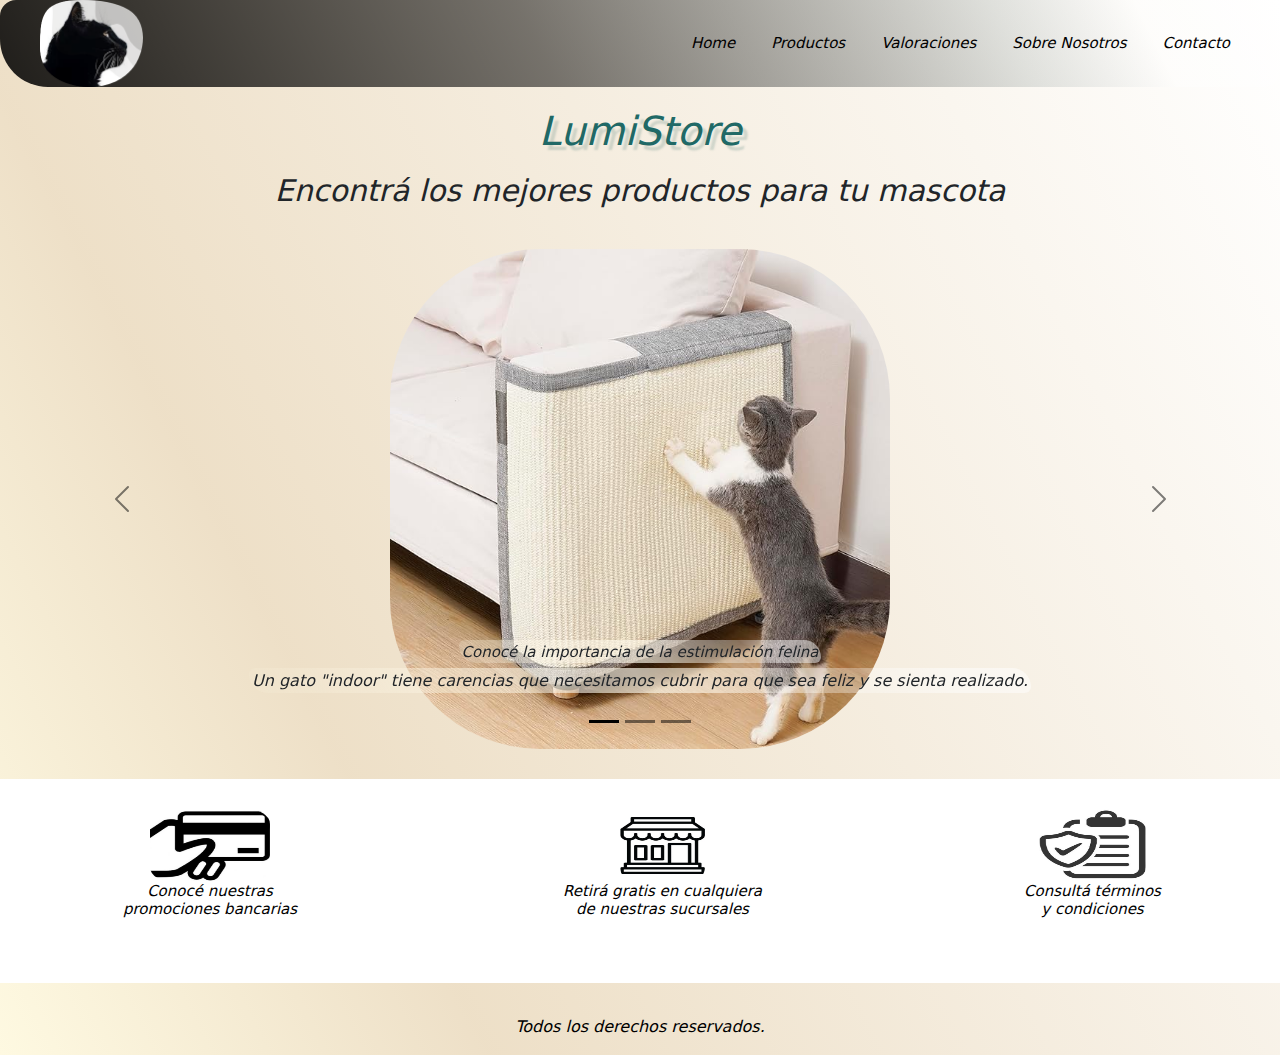
==== index.html @ e0d85ec4 "Corregí tabulación y agregué comentarios" ====
<!DOCTYPE html>
<html lang="en">
<head>
    <meta charset="UTF-8">
    <meta name="viewport" content="width=device-width, initial-scale=1.0">
    <!--link bt-->
    <link href="https://cdn.jsdelivr.net/npm/bootstrap@5.3.3/dist/css/bootstrap.min.css" rel="stylesheet" integrity="sha384-QWTKZyjpPEjISv5WaRU9OFeRpok6YctnYmDr5pNlyT2bRjXh0JMhjY6hW+ALEwIH" crossorigin="anonymous">
    <!-- link de mi css-->
    <link rel="stylesheet" href="./css/main.css">
    <!-- link de animate.style-->
    <link rel="stylesheet" href="https://cdnjs.cloudflare.com/ajax/libs/animate.css/4.1.1/animate.min.css"/>
    <title>LumiStore</title>
</head>
<body>
    <!-- etiqueta para el banner principal -->
    <header>
        <!-- etiqueta para las img -->
        <img class="logo" src="./img/image.png" alt="logo imagen gato de perfil negro">
        <!-- etiqueta para el menú de navegación -->
        <nav class="navbar navbar-expand-lg rgba">
            <div class="container-fluid">
                <button class="navbar-toggler" type="button" data-bs-toggle="collapse" data-bs-target="#navbarSupportedContent" aria-controls="navbarSupportedContent" aria-expanded="false" aria-label="Toggle navigation">
                |<span class="navbar-toggler-icon"></span>
                </button>
                <div class="collapse navbar-collapse" id="navbarSupportedContent">
                <ul class="navbar-nav me-auto mb-2 mb-lg-0">
                    <li class="nav-item animate__animated animate__backInLeft">
                        <a class="nav-link active" aria-current="page" href="./index.html"><em>Home</em></a>
                    </li>
                    <li class="nav-item animate__animated animate__backInLeft">
                        <a class="nav-link" href="./pages/productos.html"><em>Productos</em></a>
                    </li>
                    <li class="nav-item animate__animated animate__backInLeft">
                        <a class="nav-link active" href="./pages/valoraciones.html"><em>Valoraciones</em></a>
                    </li>
                    <li class="nav-item animate__animated animate__backInLeft">
                        <a class="nav-link active" href="./pages/sobre-nosotros.html"><em>Sobre Nosotros</em></a>
                    </li>
                    <li class="nav-item animate__animated animate__backInLeft">
                        <a class="nav-link active" href="./pages/contacto.html"><em>Contacto</em></a>
                    </li>
                </ul>
            </div>
        </nav>
    </header>
    <!-- etiqueta para el contenido principal -->
    <main>
        <div class="textos">
            <h1>LumiStore</h1>
            <h2>Encontrá los mejores productos para tu mascota</h2>
        </div>
        <!-- etiqueta para la sección del carrusel -->
        <section class="carrusel">
            <div id="carouselExampleDark" class="carousel carousel-dark slide">
                <div class="carousel-indicators">
                    <button type="button" data-bs-target="#carouselExampleDark" data-bs-slide-to="0" class="active" aria-current="true" aria-label="Slide 1"></button>
                    <button type="button" data-bs-target="#carouselExampleDark" data-bs-slide-to="1" aria-label="Slide 2"></button>
                    <button type="button" data-bs-target="#carouselExampleDark" data-bs-slide-to="2" aria-label="Slide 3"></button>
                </div>
            <div class="carousel-inner">
                <div class="carousel-item active" data-bs-interval="10000">
                    <img src="./img/protector.jpg" class="d-block w-100" alt="Gato arañando sofá">
                    <div class="carousel-caption d-none d-md-block">
                        <h5><mark>Conocé la importancia de la estimulación felina</mark></h5>
                        <p><mark>Un gato "indoor" tiene carencias que necesitamos cubrir para que sea feliz y se sienta realizado.</mark></p>
                    </div>
                </div>
            <div class="carousel-item" data-bs-interval="2000">
                <img src="./img/ambiente-cuidado.jpg" class="d-block w-100" alt="Gatos jugando en una habitación dinámica y cuidada">
                <div class="carousel-caption d-none d-md-block">
                  <h5><mark>Nuestros productos crean un ambiente cuidado</mark></h5>
                  <p><mark>Cada gato necesita un tipo diferente de estimulación y juego, no todos son iguales.</mark></p>
                </div>
            </div>
            <div class="carousel-item">
                <img src="./img/carrito-de-compra.jpg" class="d-block w-100" alt="mini carrito de compras sobre pc simulando compra online ">
                <div class="carousel-caption d-none d-md-block">
                  <h5><mark>¿Cómo realizar la compra?</mark></h5>
                  <p><mark>Accedé al apartado de nuestros productos y conocé nuestros medios de pago y envíos.</mark></p>
                </div>
              </div>
            </div>
            <button class="carousel-control-prev" type="button" data-bs-target="#carouselExampleDark" data-bs-slide="prev">
              <span class="carousel-control-prev-icon" aria-hidden="true"></span>
              <span class="visually-hidden">Previous</span>
            </button>
            <button class="carousel-control-next" type="button" data-bs-target="#carouselExampleDark" data-bs-slide="next">
              <span class="carousel-control-next-icon" aria-hidden="true"></span>
              <span class="visually-hidden">Next</span>
            </button>
          </div>
        </section>
        <!-- etiqueta para la sección de información de envíos y formas de pago -->
        <section class="promo-envio">
            <div class="index">
                <img src="./img/tarjeta-bancaria.jpg" alt="imagen animada de tarjeta bancaria">
                <h5><span>Conocé nuestras </span><span>promociones bancarias</span></5>
            </div>
            <div class="index">
                <img src="./img/tienda.png" alt="imagen animada tienda de compras">
                <h5>Retirá gratis en cualquiera <span>de nuestras sucursales</span></h5>
            </div>
            <div class="index">
                <img src="./img/condiciones.jpg" alt="imagen animada documento formato papel">
                <h5>Consultá términos <span>y condiciones</span></h5>
            </div>
        </section>
        <script src="https://cdn.jsdelivr.net/npm/bootstrap@5.3.3/dist/js/bootstrap.bundle.min.js" integrity="sha384-YvpcrYf0tY3lHB60NNkmXc5s9fDVZLESaAA55NDzOxhy9GkcIdslK1eN7N6jIeHz" crossorigin="anonymous"></script>
    </main>   
    <!-- etiqueta para el pie de página -->
    <footer>
        <div class="footer">
            <p>Todos los derechos reservados.</p>   
        </div>
    </footer>
</body>
</html>
---- css/main.css ----
*{
    margin: 0;
    padding: 0;
    box-sizing: border-box;
}

/* estilos generales */
body{
    background: linear-gradient(63deg, rgb(254, 249, 225) 0%, rgba(229, 208, 172, 0.67) 27%, rgb(255, 255, 255) 100%);
    font-style: oblique;
}

/* mq aplicado a todos los html */
/* estilo mobile */
/* estilos header */
header{
    align-items: center;
    background: linear-gradient(63deg, rgba(0,0,0,0.8689600840336135) 0%, rgba(0,0,0,0.5216211484593838) 42%, rgba(159,169,167,0.3087359943977591) 78%, rgba(255,255,255,0.31994047619047616) 89%);
    display: flex;
    justify-content: space-between;
    padding-right: 30px;
    padding-left: 20px;
    border-radius: 1em 3em;
}
header img{
    width: 20%;
}
header nav ul{
    list-style: none;
    display: flex;
    gap: 20px;
    text-decoration: none;
    font-size: 15px;
}
.nav-item{
    text-decoration: none;
    list-style: none;
}
.nav-link{
    color: black;
    justify-content: center;
    text-align: center;
    text-decoration: none;
}
.nav-link :active{
    color: whitesmoke;
}

/* estilos de main */
main{
    height: auto;
    justify-content: center;
    text-align: center;
    align-items: center;
    font-style: oblique;
}
h1{
    color: rgb(32, 105, 102);
    font-size: 25px;
    text-shadow: rgba(104, 143, 134, 0.281) 5px 5px 2px;
    padding-top: 20px;
}
.content{
    display: grid;
    padding: 1rem;
    grid-template-columns: 1fr;
    grid-template-rows: repeat(3, 20%);
    gap: 1rem;
}
.content div img{
    width: 100%;
    height: 100%;
    object-fit: cover;
}
.content .img-uno{
    display: none;
}
h2{
    padding: 15px;
    font-size: 20px;
}
h3{
    color:rgb(48, 45, 44);
    padding: 10px;
    font-size: 15px;
}
h4{
    color: rgb(32, 105, 102);
    font-size: 10px;
}
h5{
    color: black;
    font-size: 10px;
}
.sale{
    background-color: rgb(32, 105, 102);
    color: whitesmoke;
    justify-content: center;
}
.clientes{
    color: rgb(9, 99, 96);
    font-size: 25px;
}

/* estilos de section */
section{
    margin: 20px;
    padding: 10px;
}
section .carousel-item img{
    display: flex;
    width: 80%;
    max-width: 500px;
    height: auto;
    margin: auto;
    border-radius: 30%;
}
mark{
    background: linear-gradient(63deg, rgba(245,236,213,0.25271358543417366) 0%, rgba(255,250,236,0.6784838935574229) 50%, rgba(255,255,255,0.3087359943977591) 78%, rgba(255,255,255,0.4852065826330533) 89%);
    border-radius: 1em 3em;
}
.promo-envio{
    display: flex;
    background-color: white;
    margin: 0%;
    justify-content: space-between;
    text-align: center;
}
.index h5 span{
    display: block;
}
.index img{
    width: 30%;
    height: 40%;
    border-radius: 20%;
    margin-top: 10px;
}
section .productos{
    display: flex;
    justify-content: space-around;
}
section .productos img{
    width: 100%;
    height: 30%;
    object-fit: cover;
}
section div .item{
    text-align: center;
    margin: 10px;
}
section .tres{
    display: none;
}
.ofertas{
    display: flex;
    gap: 1rem;
}
section .valoraciones{
    display: flex;
    align-items: center;
    justify-content: center;
    gap: 40px;
    flex-direction: row;
}
section .valoraciones img{
    width: 50%;
}
.formulario{
    text-align: left;
    margin-left: 2rem;
    margin-right: 2rem;
}
div .btn{
    margin: 0.5rem;
}
div .nosotros{
    border-radius: 15%;
}
section .redes img{
    width: 20%;
    border-radius: 50%;
    margin: 0.5rem;
    margin-bottom: 2rem;
}
section .ubicacion img{
    width: 30%;
    border-radius: 20%;
}

/* estilos de footer */
footer{
   text-align: center;
   color: rgb(0, 0, 0);
   margin-top: 2rem;
}

/* estilos para tablet */
@media screen and (min-width: 600px){
header img{
    width: 15%;
    padding-left: 20px;
}
.index img{
    margin-top: 20px;
}
.content{
    grid-template-columns: repeat(2, 1fr);
    grid-template-rows: repeat(2, 40%);
    column-gap: 1rem;
}
.content div img{
    width: 100%;
    height: 100%;
    object-fit: cover;
}
.content .img-uno{
    display: block;
}
.content .img-cuatro{
    grid-column: span 2;
}
.content .img-tres{
   display: none;
}
section .redes img{
    width: 20%;
    border-radius: 50%;
    margin: 0.5rem;
    margin-bottom: 2rem;
}
section .ubicacion img{
    width: 30%;
    border-radius: 20%;
}
section .tres{
    display: none;
}
h1{
    font-size: 40px;
    padding-top: 20px;
}
h2{
    padding: 10px;
    font-size: 30px;
}
h3{
    padding: 15px;
    font-size: 20px;
}
h4{
    font-size: 15px;
}
h5{
    font-size: 15px;
}
}

/* estilos de desktop */
@media screen and (min-width: 1024px){
header .logo{
    width: 10%;
    padding-left: 20px;
}
.index img{
    margin-top: 20px;
}
.content{
    grid-template-columns: repeat(3, 1fr);
    grid-template-rows: 25% 25% 15% 0%;
    justify-content: center;
}
.content .img-tres{
    display: block;
}
.content .img-uno{
    grid-row: span 3;
}
.content .img-cuatro{
    grid-row: span 2;
}
section .tres{
    display: block;
    width: 100%;
    height: 100%;
    object-fit: cover;
}
section .redes img{
    width: 10%;
    border-radius: 50%;
    margin: 0.5rem;
    margin-bottom: 2rem;
}
section .ubicacion img{
    width: 20%;
    border-radius: 20%;
}
h4{
    font-size: 20px;
}
}
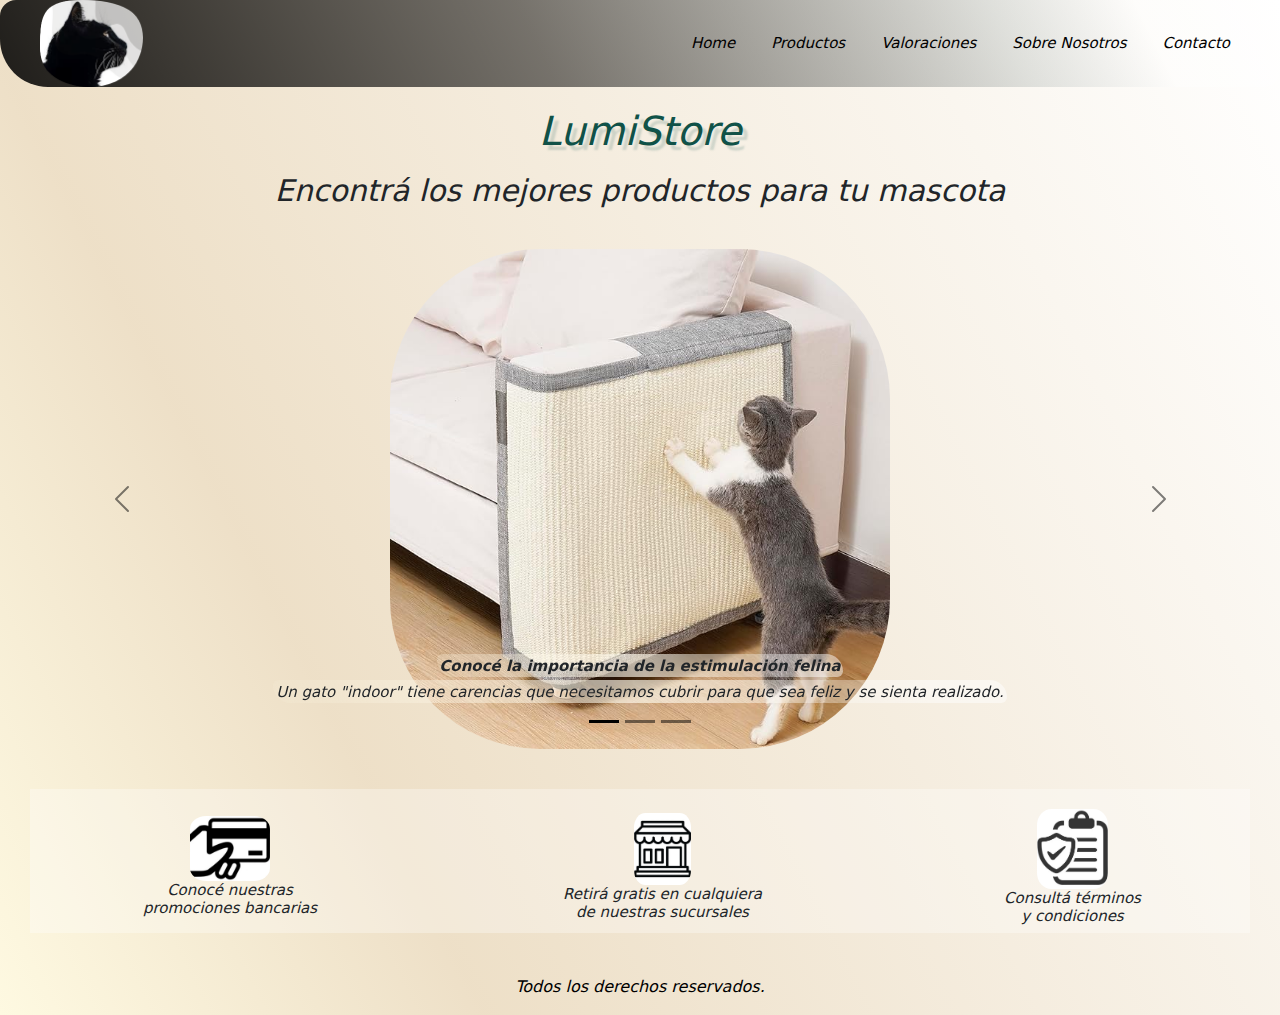
==== commit 1d7787ca: "Migré código Css a Scss" ====
--- a/index.html
+++ b/index.html
@@ -28,7 +28,7 @@
                         <a class="nav-link active" aria-current="page" href="./index.html"><em>Home</em></a>
                     </li>
                     <li class="nav-item animate__animated animate__backInLeft">
-                        <a class="nav-link" href="./pages/productos.html"><em>Productos</em></a>
+                        <a class="nav-link active" href="./pages/productos.html"><em>Productos</em></a>
                     </li>
                     <li class="nav-item animate__animated animate__backInLeft">
                         <a class="nav-link active" href="./pages/valoraciones.html"><em>Valoraciones</em></a>
@@ -45,10 +45,8 @@
     </header>
     <!-- etiqueta para el contenido principal -->
     <main>
-        <div class="textos">
-            <h1>LumiStore</h1>
-            <h2>Encontrá los mejores productos para tu mascota</h2>
-        </div>
+        <h1>LumiStore</h1>
+        <h2>Encontrá los mejores productos para tu mascota</h2>
         <!-- etiqueta para la sección del carrusel -->
         <section class="carrusel">
             <div id="carouselExampleDark" class="carousel carousel-dark slide">
@@ -57,28 +55,27 @@
                     <button type="button" data-bs-target="#carouselExampleDark" data-bs-slide-to="1" aria-label="Slide 2"></button>
                     <button type="button" data-bs-target="#carouselExampleDark" data-bs-slide-to="2" aria-label="Slide 3"></button>
                 </div>
-            <div class="carousel-inner">
-                <div class="carousel-item active" data-bs-interval="10000">
-                    <img src="./img/protector.jpg" class="d-block w-100" alt="Gato arañando sofá">
+                <div class="carousel-inner">
+                    <div class="carousel-item active" data-bs-interval="10000">
+                        <img src="./img/protector.jpg" class="d-block w-100" alt="Gato arañando sofá">
+                        <div class="carousel-caption d-none d-md-block">
+                            <h5><mark><strong>Conocé la importancia de la estimulación felina</strong></mark></h5>
+                            <h5><mark>Un gato "indoor" tiene carencias que necesitamos cubrir para que sea feliz y se sienta realizado.</mark></h5>
+                        </div>
+                    </div>
+                <div class="carousel-item" data-bs-interval="2000">
+                    <img src="./img/ambiente-cuidado.jpg" class="d-block w-100" alt="Gatos jugando en una habitación dinámica y cuidada">
                     <div class="carousel-caption d-none d-md-block">
-                        <h5><mark>Conocé la importancia de la estimulación felina</mark></h5>
-                        <p><mark>Un gato "indoor" tiene carencias que necesitamos cubrir para que sea feliz y se sienta realizado.</mark></p>
+                        <h5><mark><strong>Nuestros productos crean un ambiente cuidado</strong></mark></h5>
+                        <h5><mark>Cada gato necesita un tipo diferente de estimulación y juego, no todos son iguales.</mark></h5>
                     </div>
                 </div>
-            <div class="carousel-item" data-bs-interval="2000">
-                <img src="./img/ambiente-cuidado.jpg" class="d-block w-100" alt="Gatos jugando en una habitación dinámica y cuidada">
-                <div class="carousel-caption d-none d-md-block">
-                  <h5><mark>Nuestros productos crean un ambiente cuidado</mark></h5>
-                  <p><mark>Cada gato necesita un tipo diferente de estimulación y juego, no todos son iguales.</mark></p>
-                </div>
-            </div>
             <div class="carousel-item">
                 <img src="./img/carrito-de-compra.jpg" class="d-block w-100" alt="mini carrito de compras sobre pc simulando compra online ">
                 <div class="carousel-caption d-none d-md-block">
-                  <h5><mark>¿Cómo realizar la compra?</mark></h5>
-                  <p><mark>Accedé al apartado de nuestros productos y conocé nuestros medios de pago y envíos.</mark></p>
+                  <h5><mark><strong>¿Cómo realizar la compra?</strong></mark></h5>
+                  <h5><mark>Accedé al apartado de nuestros productos y conocé nuestros medios de pago y envíos.</mark></h5>
                 </div>
-              </div>
             </div>
             <button class="carousel-control-prev" type="button" data-bs-target="#carouselExampleDark" data-bs-slide="prev">
               <span class="carousel-control-prev-icon" aria-hidden="true"></span>
@@ -92,9 +89,10 @@
         </section>
         <!-- etiqueta para la sección de información de envíos y formas de pago -->
         <section class="promo-envio">
+            <div class="promo-envio">
             <div class="index">
                 <img src="./img/tarjeta-bancaria.jpg" alt="imagen animada de tarjeta bancaria">
-                <h5><span>Conocé nuestras </span><span>promociones bancarias</span></5>
+                <h5><span>Conocé nuestras </span><span>promociones bancarias</span></h5>
             </div>
             <div class="index">
                 <img src="./img/tienda.png" alt="imagen animada tienda de compras">
@@ -103,6 +101,7 @@
             <div class="index">
                 <img src="./img/condiciones.jpg" alt="imagen animada documento formato papel">
                 <h5>Consultá términos <span>y condiciones</span></h5>
+            </div>
             </div>
         </section>
         <script src="https://cdn.jsdelivr.net/npm/bootstrap@5.3.3/dist/js/bootstrap.bundle.min.js" integrity="sha384-YvpcrYf0tY3lHB60NNkmXc5s9fDVZLESaAA55NDzOxhy9GkcIdslK1eN7N6jIeHz" crossorigin="anonymous"></script>
--- a/css/main.css
+++ b/css/main.css
@@ -1,300 +1,316 @@
-*{
-    margin: 0;
-    padding: 0;
-    box-sizing: border-box;
+/* reset */
+* {
+  margin: 0;
+  padding: 0;
+  box-sizing: border-box;
 }
 
 /* estilos generales */
-body{
-    background: linear-gradient(63deg, rgb(254, 249, 225) 0%, rgba(229, 208, 172, 0.67) 27%, rgb(255, 255, 255) 100%);
-    font-style: oblique;
-}
-
-/* mq aplicado a todos los html */
-/* estilo mobile */
-/* estilos header */
-header{
-    align-items: center;
-    background: linear-gradient(63deg, rgba(0,0,0,0.8689600840336135) 0%, rgba(0,0,0,0.5216211484593838) 42%, rgba(159,169,167,0.3087359943977591) 78%, rgba(255,255,255,0.31994047619047616) 89%);
-    display: flex;
-    justify-content: space-between;
-    padding-right: 30px;
+body {
+  background: linear-gradient(63deg, rgb(254, 249, 225) 0%, rgba(229, 208, 172, 0.67) 27%, rgb(255, 255, 255) 100%);
+  font-style: oblique;
+}
+
+/* estilos de header */
+header {
+  display: flex;
+  align-items: center;
+  justify-content: space-between;
+  background: linear-gradient(63deg, rgba(0, 0, 0, 0.868960084) 0%, rgba(0, 0, 0, 0.5216211485) 42%, rgba(159, 169, 167, 0.3087359944) 78%, rgba(255, 255, 255, 0.3199404762) 89%);
+  padding-right: 30px;
+  padding-left: 20px;
+  border-radius: 1em 3em;
+}
+header img {
+  width: 20%;
+}
+header nav ul {
+  list-style: none;
+  display: flex;
+  gap: 20px;
+  text-decoration: none;
+  font-size: 15px;
+}
+header nav ul li {
+  text-decoration: none;
+  list-style: none;
+}
+header nav ul li a {
+  justify-content: center;
+  text-align: center;
+  text-decoration: none;
+}
+header nav ul li a :active {
+  color: whitesmoke;
+}
+
+/*estilos de main */
+main {
+  height: auto;
+  justify-content: center;
+  text-align: center;
+  align-items: center;
+  font-style: oblique;
+}
+main .clientes {
+  color: rgb(9, 99, 96);
+  font-size: 25px;
+}
+main h1 {
+  color: rgb(16, 82, 72);
+  text-shadow: rgba(104, 143, 134, 0.281) 5px 5px 2px;
+  font-size: 25px;
+  padding-top: 20px;
+}
+main h2 {
+  padding: 15px;
+  font-size: 20px;
+}
+main h3 {
+  color: rgb(48, 45, 44);
+  padding: 10px;
+  font-size: 15px;
+}
+main .sale {
+  background-color: rgb(32, 105, 102);
+  color: whitesmoke;
+  justify-content: center;
+  text-align: center;
+  margin-top: 30px;
+}
+main h4 {
+  color: rgb(32, 105, 102);
+  font-size: 10px;
+}
+main h5 {
+  font-size: 10px;
+}
+
+/*estilos section */
+section {
+  margin: 20px;
+  padding: 10px;
+}
+section div div .carousel-item img {
+  display: flex;
+  width: 80%;
+  max-width: 500px;
+  height: auto;
+  margin: auto;
+  border-radius: 30%;
+}
+section div div .carousel-item div h5 mark {
+  background: linear-gradient(63deg, rgba(245, 236, 213, 0.2527135854) 0%, rgba(255, 250, 236, 0.6784838936) 50%, rgba(255, 255, 255, 0.3087359944) 78%, rgba(255, 255, 255, 0.4852065826) 89%);
+  border-radius: 1em 3em;
+}
+section .promo-envio {
+  display: flex;
+  align-items: center;
+  justify-content: space-between;
+  background-color: rgba(255, 255, 255, 0.317);
+  margin: 0%;
+  gap: 20px;
+  align-items: center;
+}
+section .promo-envio img {
+  width: 20%;
+  height: 40%;
+  border-radius: 20%;
+  margin-top: 10px;
+  justify-content: space-between;
+}
+section .promo-envio h5 span {
+  display: block;
+}
+
+section .productos {
+  display: flex;
+  justify-content: space-around;
+}
+section .productos img {
+  width: 100%;
+  height: 30%;
+  object-fit: cover;
+  margin-top: 10px;
+}
+section .productos .item {
+  text-align: center;
+  margin: 10px;
+}
+section .productos .item .tres {
+  display: none;
+}
+
+section .ofertas {
+  display: flex;
+  align-items: center;
+  justify-content: space-between;
+  justify-content: space-between;
+  gap: 1rem;
+  padding: 1rem;
+}
+section .ofertas .ofertas {
+  display: flex;
+  flex-wrap: wrap;
+  justify-content: space-between;
+}
+section .ofertas .card {
+  width: 100%;
+}
+section .ofertas .card-img-top {
+  width: 100%;
+  height: auto;
+}
+section .ofertas .card-body {
+  display: flex;
+  flex-direction: column;
+  align-items: center;
+  padding: 1rem;
+}
+section .ofertas .card-body .card-title {
+  font-size: 15px;
+  margin-bottom: 0.75rem;
+}
+section .ofertas .card-body .card-text {
+  font-size: 15px;
+  margin-bottom: 1rem;
+}
+
+section .valoraciones {
+  display: flex;
+  align-items: center;
+  justify-content: space-between;
+  gap: 10px;
+}
+section .valoraciones img {
+  width: 50%;
+}
+section .valoraciones .tres {
+  display: none;
+}
+section .formulario {
+  text-align: left;
+  margin-left: 2rem;
+  margin-right: 2rem;
+}
+section .formulario div .btn {
+  margin: 0.5rem;
+}
+
+section .content {
+  display: grid;
+  grid-template-columns: 1fr;
+  grid-template-rows: repeat(3, 20%);
+  padding: 1rem;
+  gap: 1rem;
+}
+section div img {
+  height: 100%;
+  object-fit: cover;
+  width: 100%;
+}
+section .img-uno {
+  display: none;
+}
+
+section .redes {
+  justify-content: center;
+  height: auto;
+}
+section .redes img {
+  width: 20%;
+  border-radius: 50%;
+  margin: 0.5rem;
+  margin-bottom: 2rem;
+}
+section .ubicacion img {
+  width: 30%;
+  border-radius: 20%;
+}
+
+/* estilos de footer */
+footer {
+  text-align: center;
+  color: rgb(0, 0, 0);
+  margin-top: 2rem;
+}
+
+/* estilos para tablet */
+@media screen and (min-width: 600px) {
+  /*estilos header */
+  header img {
+    width: 15%;
     padding-left: 20px;
-    border-radius: 1em 3em;
-}
-header img{
-    width: 20%;
-}
-header nav ul{
-    list-style: none;
-    display: flex;
-    gap: 20px;
-    text-decoration: none;
-    font-size: 15px;
-}
-.nav-item{
-    text-decoration: none;
-    list-style: none;
-}
-.nav-link{
-    color: black;
-    justify-content: center;
-    text-align: center;
-    text-decoration: none;
-}
-.nav-link :active{
-    color: whitesmoke;
-}
-
-/* estilos de main */
-main{
-    height: auto;
-    justify-content: center;
-    text-align: center;
-    align-items: center;
-    font-style: oblique;
-}
-h1{
-    color: rgb(32, 105, 102);
-    font-size: 25px;
-    text-shadow: rgba(104, 143, 134, 0.281) 5px 5px 2px;
+  }
+  /*estilos main */
+  main h1 {
+    font-size: 40px;
     padding-top: 20px;
-}
-.content{
-    display: grid;
-    padding: 1rem;
-    grid-template-columns: 1fr;
-    grid-template-rows: repeat(3, 20%);
-    gap: 1rem;
-}
-.content div img{
-    width: 100%;
-    height: 100%;
-    object-fit: cover;
-}
-.content .img-uno{
-    display: none;
-}
-h2{
+  }
+  main h2 {
+    padding: 10px;
+    font-size: 30px;
+  }
+  main h3 {
     padding: 15px;
     font-size: 20px;
-}
-h3{
-    color:rgb(48, 45, 44);
-    padding: 10px;
+  }
+  main h4 {
     font-size: 15px;
-}
-h4{
-    color: rgb(32, 105, 102);
-    font-size: 10px;
-}
-h5{
-    color: black;
-    font-size: 10px;
-}
-.sale{
-    background-color: rgb(32, 105, 102);
-    color: whitesmoke;
-    justify-content: center;
-}
-.clientes{
-    color: rgb(9, 99, 96);
-    font-size: 25px;
-}
-
-/* estilos de section */
-section{
-    margin: 20px;
-    padding: 10px;
-}
-section .carousel-item img{
-    display: flex;
-    width: 80%;
-    max-width: 500px;
-    height: auto;
-    margin: auto;
-    border-radius: 30%;
-}
-mark{
-    background: linear-gradient(63deg, rgba(245,236,213,0.25271358543417366) 0%, rgba(255,250,236,0.6784838935574229) 50%, rgba(255,255,255,0.3087359943977591) 78%, rgba(255,255,255,0.4852065826330533) 89%);
-    border-radius: 1em 3em;
-}
-.promo-envio{
-    display: flex;
-    background-color: white;
-    margin: 0%;
-    justify-content: space-between;
-    text-align: center;
-}
-.index h5 span{
-    display: block;
-}
-.index img{
-    width: 30%;
-    height: 40%;
-    border-radius: 20%;
-    margin-top: 10px;
-}
-section .productos{
-    display: flex;
-    justify-content: space-around;
-}
-section .productos img{
-    width: 100%;
-    height: 30%;
-    object-fit: cover;
-}
-section div .item{
-    text-align: center;
-    margin: 10px;
-}
-section .tres{
-    display: none;
-}
-.ofertas{
-    display: flex;
-    gap: 1rem;
-}
-section .valoraciones{
-    display: flex;
-    align-items: center;
-    justify-content: center;
-    gap: 40px;
-    flex-direction: row;
-}
-section .valoraciones img{
-    width: 50%;
-}
-.formulario{
-    text-align: left;
-    margin-left: 2rem;
-    margin-right: 2rem;
-}
-div .btn{
-    margin: 0.5rem;
-}
-div .nosotros{
-    border-radius: 15%;
-}
-section .redes img{
-    width: 20%;
-    border-radius: 50%;
-    margin: 0.5rem;
-    margin-bottom: 2rem;
-}
-section .ubicacion img{
-    width: 30%;
-    border-radius: 20%;
-}
-
-/* estilos de footer */
-footer{
-   text-align: center;
-   color: rgb(0, 0, 0);
-   margin-top: 2rem;
-}
-
-/* estilos para tablet */
-@media screen and (min-width: 600px){
-header img{
-    width: 15%;
-    padding-left: 20px;
-}
-.index img{
+  }
+  main h5 {
+    font-size: 15px;
+  }
+  /* estilos section */
+  section .index img {
     margin-top: 20px;
-}
-.content{
-    grid-template-columns: repeat(2, 1fr);
-    grid-template-rows: repeat(2, 40%);
-    column-gap: 1rem;
-}
-.content div img{
-    width: 100%;
-    height: 100%;
-    object-fit: cover;
-}
-.content .img-uno{
-    display: block;
-}
-.content .img-cuatro{
-    grid-column: span 2;
-}
-.content .img-tres{
-   display: none;
-}
-section .redes img{
-    width: 20%;
-    border-radius: 50%;
-    margin: 0.5rem;
-    margin-bottom: 2rem;
-}
-section .ubicacion img{
-    width: 30%;
-    border-radius: 20%;
-}
-section .tres{
-    display: none;
-}
-h1{
-    font-size: 40px;
-    padding-top: 20px;
-}
-h2{
-    padding: 10px;
-    font-size: 30px;
-}
-h3{
-    padding: 15px;
-    font-size: 20px;
-}
-h4{
-    font-size: 15px;
-}
-h5{
-    font-size: 15px;
-}
-}
-
-/* estilos de desktop */
-@media screen and (min-width: 1024px){
-header .logo{
-    width: 10%;
-    padding-left: 20px;
-}
-.index img{
-    margin-top: 20px;
-}
-.content{
-    grid-template-columns: repeat(3, 1fr);
-    grid-template-rows: 25% 25% 15% 0%;
-    justify-content: center;
-}
-.content .img-tres{
-    display: block;
-}
-.content .img-uno{
-    grid-row: span 3;
-}
-.content .img-cuatro{
-    grid-row: span 2;
-}
-section .tres{
+  }
+  section .productos .item .tres {
     display: block;
     width: 100%;
     height: 100%;
-    object-fit: cover;
-}
-section .redes img{
+  }
+  section .content {
+    display: grid;
+    grid-template-columns: repeat(3, 1fr);
+    grid-template-rows: repeat(25% 25% 15%);
+  }
+  section .img-uno {
+    display: block;
+    grid-row: span 2;
+  }
+  section .img-tres {
+    display: block;
+  }
+  section .img-cuatro {
+    grid-column: span 2;
+  }
+  section .redes img {
     width: 10%;
-    border-radius: 50%;
-    margin: 0.5rem;
-    margin-bottom: 2rem;
-}
-section .ubicacion img{
+  }
+}
+/* estilos de desktop */
+@media screen and (min-width: 1024px) {
+  /* estilos header */
+  header img {
+    width: 10%;
+  }
+  /* estilos section */
+  section .content {
+    display: grid;
+    grid-template-columns: repeat(3, 1fr);
+    grid-template-rows: repeat(25% 25% 15%);
+  }
+  section .img-uno {
+    grid-row: span 3;
+  }
+  section .img-cuatro {
+    grid-column: span 2;
+    grid-row: span 2;
+  }
+  section .ubicacion img {
     width: 20%;
-    border-radius: 20%;
-}
-h4{
-    font-size: 20px;
-}
-}+  }
+}
+
+/*# sourceMappingURL=main.css.map */
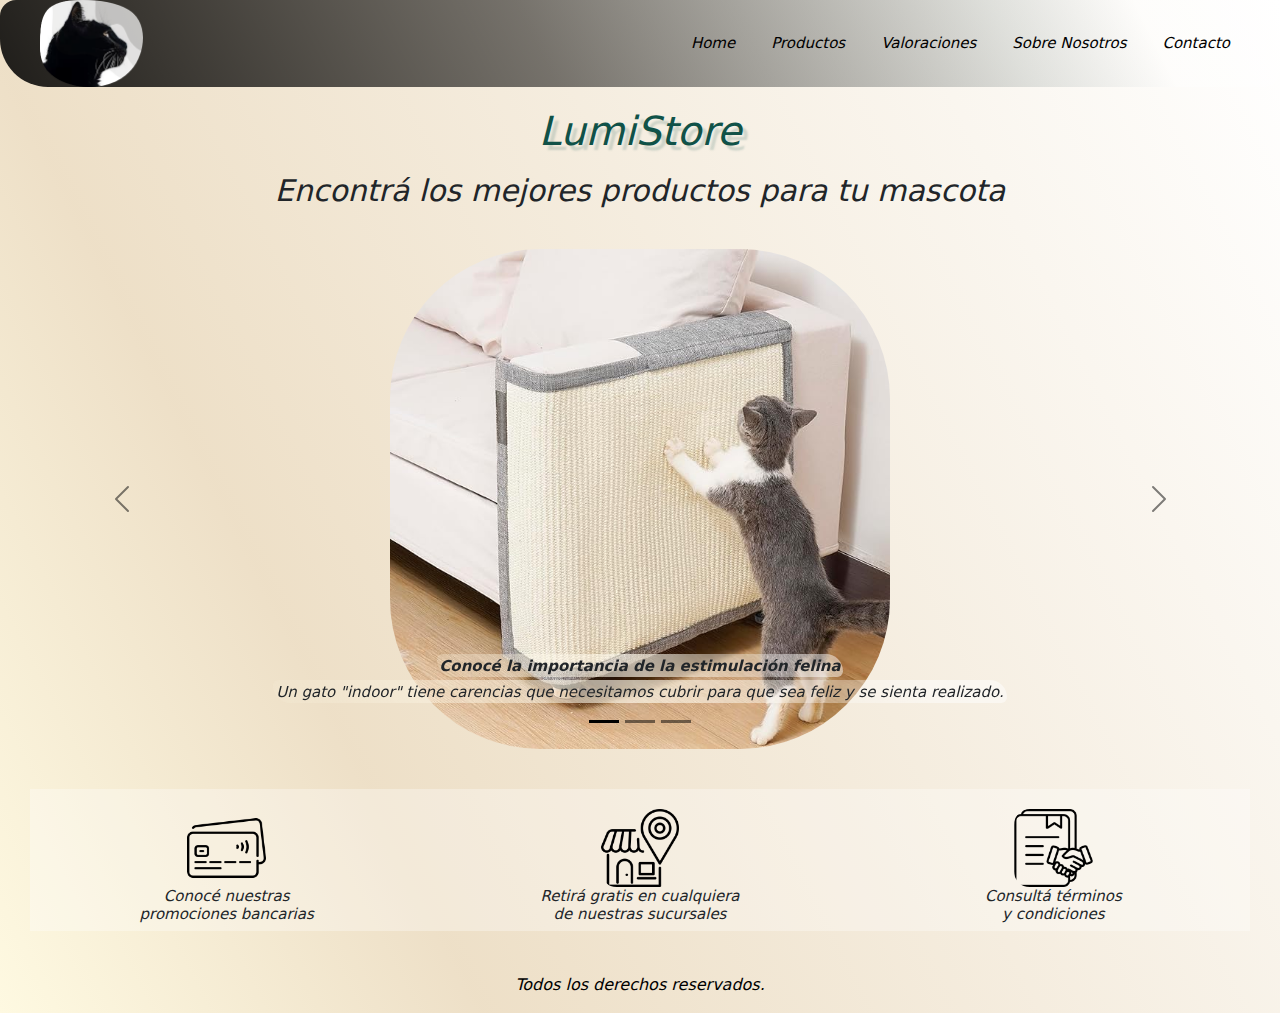
==== commit 5c86c9e9: "Mejora de íconos en index" ====
--- a/index.html
+++ b/index.html
@@ -91,7 +91,7 @@
         <section class="promo-envio">
             <div class="promo-envio">
             <div class="index">
-                <img src="./img/tarjeta-bancaria.jpg" alt="imagen animada de tarjeta bancaria">
+                <img src="./img/tarjeta-bancaria.png" alt="imagen animada de tarjeta bancaria">
                 <h5><span>Conocé nuestras </span><span>promociones bancarias</span></h5>
             </div>
             <div class="index">
@@ -99,7 +99,7 @@
                 <h5>Retirá gratis en cualquiera <span>de nuestras sucursales</span></h5>
             </div>
             <div class="index">
-                <img src="./img/condiciones.jpg" alt="imagen animada documento formato papel">
+                <img src="./img/condiciones.png" alt="imagen animada documento formato papel">
                 <h5>Consultá términos <span>y condiciones</span></h5>
             </div>
             </div>
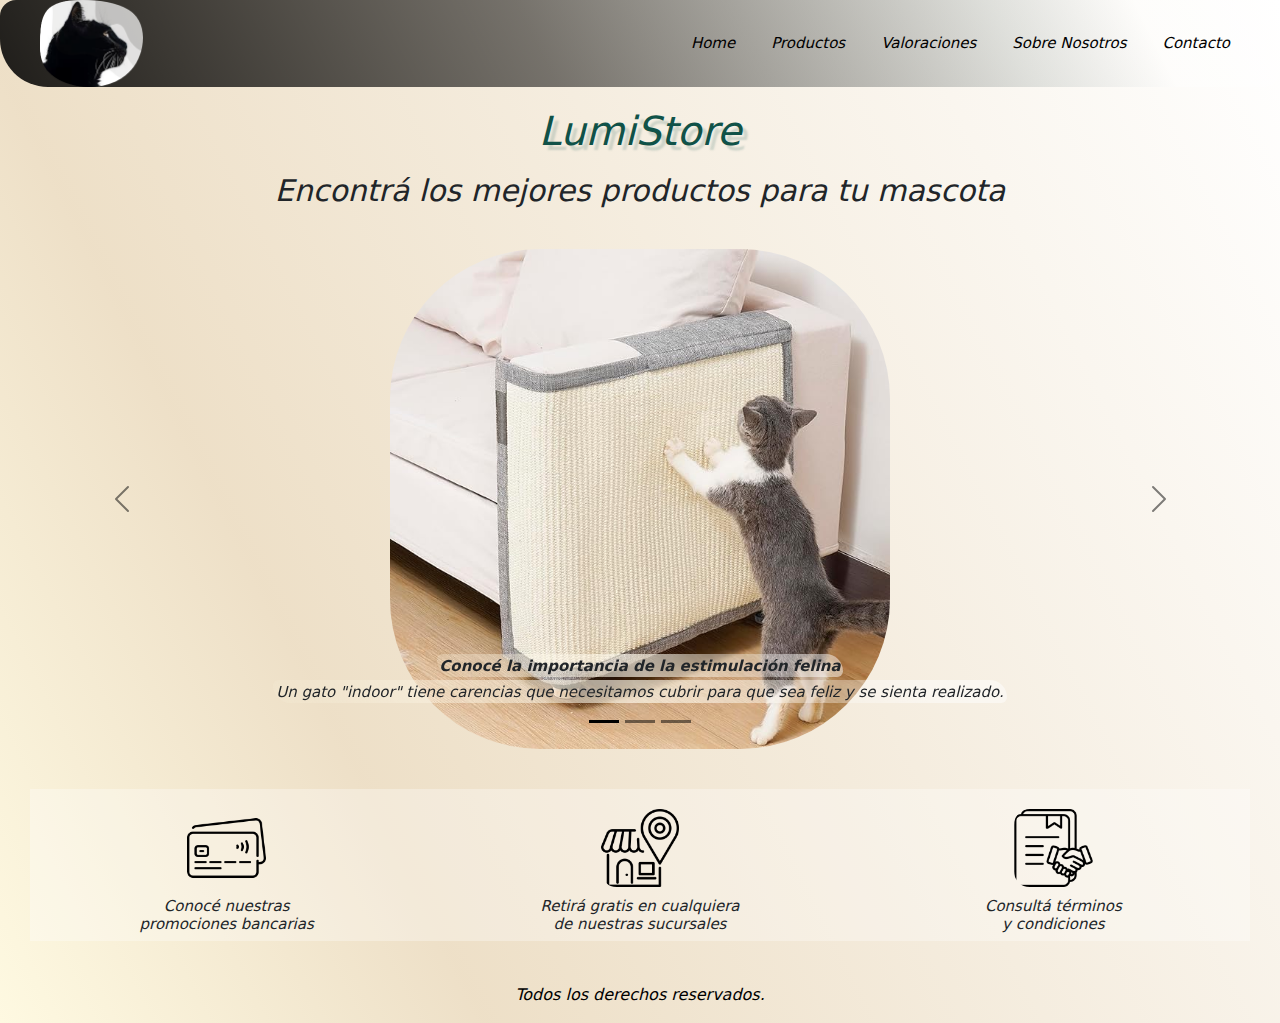
==== commit 84a89689: "Acomodé MQ" ====
--- a/index.html
+++ b/index.html
@@ -58,21 +58,21 @@
                 <div class="carousel-inner">
                     <div class="carousel-item active" data-bs-interval="10000">
                         <img src="./img/protector.jpg" class="d-block w-100" alt="Gato arañando sofá">
-                        <div class="carousel-caption d-none d-md-block">
+                        <div class="carousel-caption">
                             <h5><mark><strong>Conocé la importancia de la estimulación felina</strong></mark></h5>
                             <h5><mark>Un gato "indoor" tiene carencias que necesitamos cubrir para que sea feliz y se sienta realizado.</mark></h5>
                         </div>
                     </div>
                 <div class="carousel-item" data-bs-interval="2000">
                     <img src="./img/ambiente-cuidado.jpg" class="d-block w-100" alt="Gatos jugando en una habitación dinámica y cuidada">
-                    <div class="carousel-caption d-none d-md-block">
+                    <div class="carousel-caption">
                         <h5><mark><strong>Nuestros productos crean un ambiente cuidado</strong></mark></h5>
                         <h5><mark>Cada gato necesita un tipo diferente de estimulación y juego, no todos son iguales.</mark></h5>
                     </div>
                 </div>
             <div class="carousel-item">
                 <img src="./img/carrito-de-compra.jpg" class="d-block w-100" alt="mini carrito de compras sobre pc simulando compra online ">
-                <div class="carousel-caption d-none d-md-block">
+                <div class="carousel-caption">
                   <h5><mark><strong>¿Cómo realizar la compra?</strong></mark></h5>
                   <h5><mark>Accedé al apartado de nuestros productos y conocé nuestros medios de pago y envíos.</mark></h5>
                 </div>
--- a/css/main.css
+++ b/css/main.css
@@ -116,8 +116,9 @@
   width: 20%;
   height: 40%;
   border-radius: 20%;
-  margin-top: 10px;
-  justify-content: space-between;
+  margin: 10px;
+  justify-content: center;
+  align-items: center;
 }
 section .promo-envio h5 span {
   display: block;
@@ -185,9 +186,10 @@
 section .valoraciones img {
   width: 50%;
 }
-section .valoraciones .tres {
+section .valoraciones .tres-val {
   display: none;
 }
+
 section .formulario {
   text-align: left;
   margin-left: 2rem;
@@ -218,13 +220,13 @@
   height: auto;
 }
 section .redes img {
-  width: 20%;
+  width: 30%;
   border-radius: 50%;
   margin: 0.5rem;
   margin-bottom: 2rem;
 }
 section .ubicacion img {
-  width: 30%;
+  width: 35%;
   border-radius: 20%;
 }
 
@@ -270,6 +272,15 @@
     width: 100%;
     height: 100%;
   }
+  section .valoraciones {
+    margin: 20px;
+  }
+  section .valoraciones img {
+    width: 30%;
+  }
+  section .valoraciones .tres-val {
+    display: block;
+  }
   section .content {
     display: grid;
     grid-template-columns: repeat(3, 1fr);
@@ -286,7 +297,7 @@
     grid-column: span 2;
   }
   section .redes img {
-    width: 10%;
+    width: 20%;
   }
 }
 /* estilos de desktop */
@@ -308,6 +319,15 @@
     grid-column: span 2;
     grid-row: span 2;
   }
+  section .valoraciones {
+    margin: 20px;
+  }
+  section .valoraciones img {
+    width: 40%;
+  }
+  section .redes img {
+    width: 10%;
+  }
   section .ubicacion img {
     width: 20%;
   }
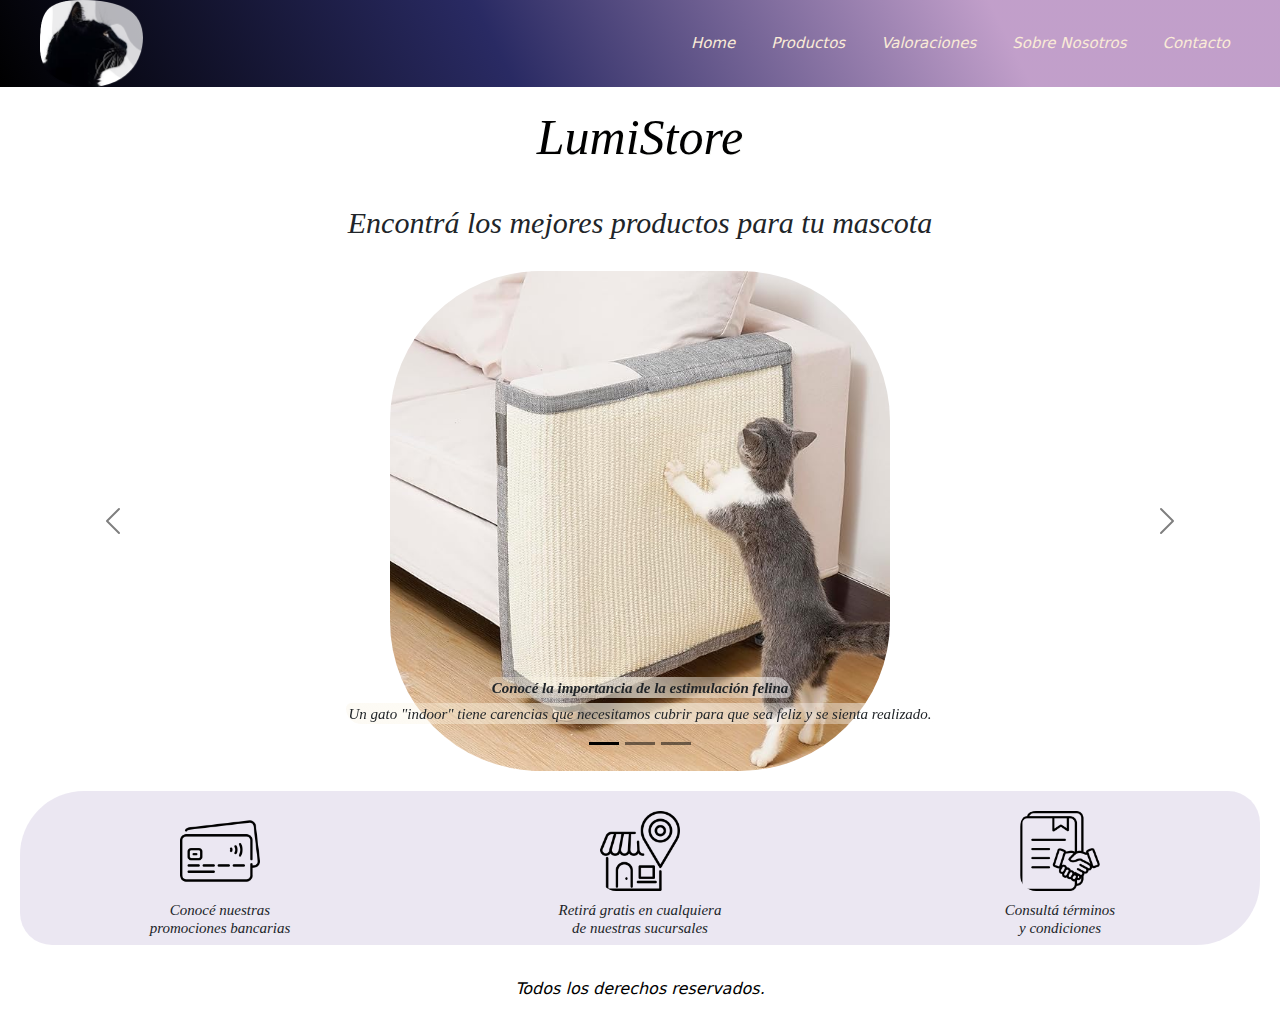
==== commit 517200f4: "Cambié color y tipografía" ====
--- a/index.html
+++ b/index.html
@@ -90,18 +90,18 @@
         <!-- etiqueta para la sección de información de envíos y formas de pago -->
         <section class="promo-envio">
             <div class="promo-envio">
-            <div class="index">
-                <img src="./img/tarjeta-bancaria.png" alt="imagen animada de tarjeta bancaria">
-                <h5><span>Conocé nuestras </span><span>promociones bancarias</span></h5>
-            </div>
-            <div class="index">
-                <img src="./img/tienda.png" alt="imagen animada tienda de compras">
-                <h5>Retirá gratis en cualquiera <span>de nuestras sucursales</span></h5>
-            </div>
-            <div class="index">
-                <img src="./img/condiciones.png" alt="imagen animada documento formato papel">
-                <h5>Consultá términos <span>y condiciones</span></h5>
-            </div>
+                <div class="index">
+                    <img src="./img/tarjeta-bancaria.png" alt="imagen animada de tarjeta bancaria">
+                    <h5><span>Conocé nuestras </span><span>promociones bancarias</span></h5>
+                </div>
+                <div class="index">
+                    <img src="./img/tienda.png" alt="imagen animada tienda de compras">
+                    <h5>Retirá gratis en cualquiera <span>de nuestras sucursales</span></h5>
+                </div>
+                <div class="index">
+                    <img src="./img/condiciones.png" alt="imagen animada documento formato papel">
+                    <h5>Consultá términos <span>y condiciones</span></h5>
+                </div>
             </div>
         </section>
         <script src="https://cdn.jsdelivr.net/npm/bootstrap@5.3.3/dist/js/bootstrap.bundle.min.js" integrity="sha384-YvpcrYf0tY3lHB60NNkmXc5s9fDVZLESaAA55NDzOxhy9GkcIdslK1eN7N6jIeHz" crossorigin="anonymous"></script>
--- a/css/main.css
+++ b/css/main.css
@@ -7,7 +7,7 @@
 
 /* estilos generales */
 body {
-  background: linear-gradient(63deg, rgb(254, 249, 225) 0%, rgba(229, 208, 172, 0.67) 27%, rgb(255, 255, 255) 100%);
+  background: white;
   font-style: oblique;
 }
 
@@ -16,10 +16,9 @@
   display: flex;
   align-items: center;
   justify-content: space-between;
-  background: linear-gradient(63deg, rgba(0, 0, 0, 0.868960084) 0%, rgba(0, 0, 0, 0.5216211485) 42%, rgba(159, 169, 167, 0.3087359944) 78%, rgba(255, 255, 255, 0.3199404762) 89%);
+  background: linear-gradient(63deg, rgb(0, 0, 0), rgba(26, 27, 88, 0.934), rgba(155, 99, 169, 0.614) 78%);
   padding-right: 30px;
   padding-left: 20px;
-  border-radius: 1em 3em;
 }
 header img {
   width: 20%;
@@ -43,6 +42,9 @@
 header nav ul li a :active {
   color: whitesmoke;
 }
+header nav ul li em {
+  color: antiquewhite;
+}
 
 /*estilos de main */
 main {
@@ -51,16 +53,18 @@
   text-align: center;
   align-items: center;
   font-style: oblique;
+  font-family: Cambria, Cochin, Georgia, Times, "Times New Roman", serif;
 }
 main .clientes {
   color: rgb(9, 99, 96);
   font-size: 25px;
 }
 main h1 {
-  color: rgb(16, 82, 72);
-  text-shadow: rgba(104, 143, 134, 0.281) 5px 5px 2px;
-  font-size: 25px;
-  padding-top: 20px;
+  color: rgb(0, 0, 0);
+  text-shadow: 1px 1px 0px rgb(247, 248, 245);
+  font-size: 30px;
+  padding: 20px;
+  background-image: url(https://img.freepik.com/vector-premium/marco-borde-acuarela-flores-magnolia-azul-transparente-flores-magnolia-transparente_252097-560.jpg?w=360);
 }
 main h2 {
   padding: 15px;
@@ -72,7 +76,7 @@
   font-size: 15px;
 }
 main .sale {
-  background-color: rgb(32, 105, 102);
+  background-color: rgb(95, 32, 105);
   color: whitesmoke;
   justify-content: center;
   text-align: center;
@@ -89,7 +93,6 @@
 /*estilos section */
 section {
   margin: 20px;
-  padding: 10px;
 }
 section div div .carousel-item img {
   display: flex;
@@ -107,10 +110,11 @@
   display: flex;
   align-items: center;
   justify-content: space-between;
-  background-color: rgba(255, 255, 255, 0.317);
+  background-color: rgba(216, 207, 229, 0.511);
   margin: 0%;
   gap: 20px;
   align-items: center;
+  border-radius: 4rem 2rem 4rem 2rem;
 }
 section .promo-envio img {
   width: 20%;
@@ -133,6 +137,7 @@
   height: 30%;
   object-fit: cover;
   margin-top: 10px;
+  border-radius: 20%;
 }
 section .productos .item {
   text-align: center;
@@ -157,10 +162,17 @@
 }
 section .ofertas .card {
   width: 100%;
+  height: 400px;
+  background: linear-gradient(63deg, rgba(255, 255, 255, 0.317), rgba(255, 255, 255, 0.9960784314));
+  transition: transform 1s ease, box-shadow 1s ease;
+}
+section .ofertas .card:hover {
+  transform: scale(1.05);
+  box-shadow: 0 4px 8px rgba(0, 0, 0, 0.2);
 }
 section .ofertas .card-img-top {
   width: 100%;
-  height: auto;
+  height: 200px;
 }
 section .ofertas .card-body {
   display: flex;
@@ -179,24 +191,26 @@
 
 section .valoraciones {
   display: flex;
-  align-items: center;
-  justify-content: space-between;
+  justify-content: center;
   gap: 10px;
 }
 section .valoraciones img {
-  width: 50%;
+  width: 40%;
+  align-items: center;
+  justify-content: center;
 }
 section .valoraciones .tres-val {
   display: none;
 }
 
-section .formulario {
+section .mb-3 {
+  margin: 40px;
   text-align: left;
-  margin-left: 2rem;
-  margin-right: 2rem;
-}
-section .formulario div .btn {
+}
+section .mb-3 .btn {
   margin: 0.5rem;
+  background-color: rgb(32, 105, 102);
+  border-color: rgb(32, 105, 102);
 }
 
 section .content {
@@ -246,7 +260,7 @@
   }
   /*estilos main */
   main h1 {
-    font-size: 40px;
+    font-size: 50px;
     padding-top: 20px;
   }
   main h2 {
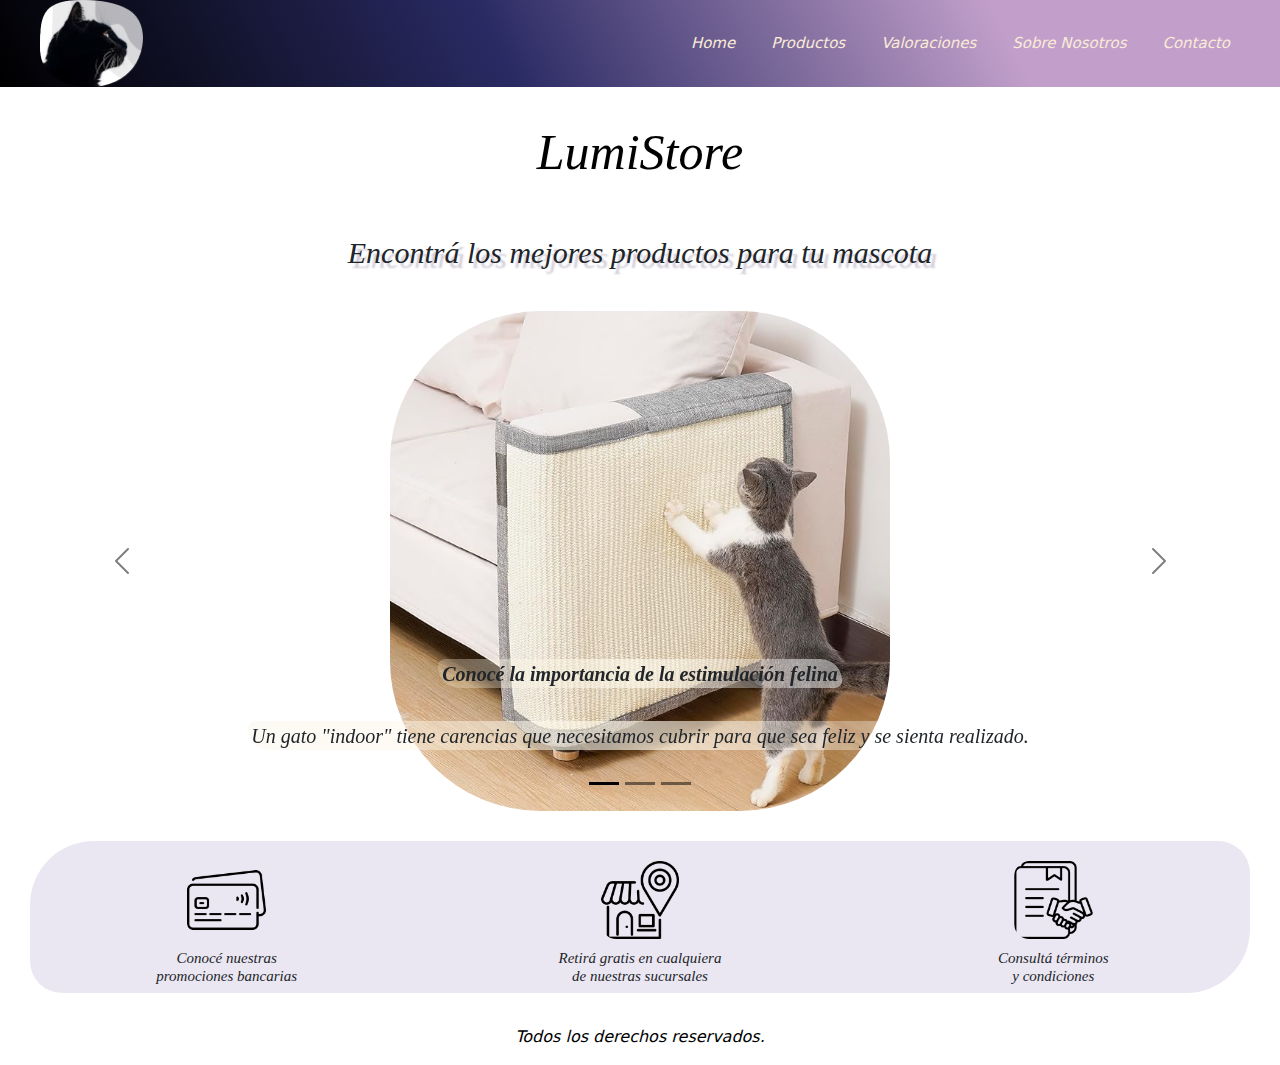
==== commit f23beab5: "Corregí tabulación y MQ" ====
--- a/index.html
+++ b/index.html
@@ -59,33 +59,33 @@
                     <div class="carousel-item active" data-bs-interval="10000">
                         <img src="./img/protector.jpg" class="d-block w-100" alt="Gato arañando sofá">
                         <div class="carousel-caption">
-                            <h5><mark><strong>Conocé la importancia de la estimulación felina</strong></mark></h5>
-                            <h5><mark>Un gato "indoor" tiene carencias que necesitamos cubrir para que sea feliz y se sienta realizado.</mark></h5>
+                            <h3><mark><strong>Conocé la importancia de la estimulación felina</strong></mark></h3>
+                            <h3><mark>Un gato "indoor" tiene carencias que necesitamos cubrir para que sea feliz y se sienta realizado.</mark></h3>
                         </div>
                     </div>
                 <div class="carousel-item" data-bs-interval="2000">
                     <img src="./img/ambiente-cuidado.jpg" class="d-block w-100" alt="Gatos jugando en una habitación dinámica y cuidada">
                     <div class="carousel-caption">
-                        <h5><mark><strong>Nuestros productos crean un ambiente cuidado</strong></mark></h5>
-                        <h5><mark>Cada gato necesita un tipo diferente de estimulación y juego, no todos son iguales.</mark></h5>
+                        <h3><mark><strong>Nuestros productos crean un ambiente cuidado</strong></mark></h3>
+                        <h3><mark>Cada gato necesita un tipo diferente de estimulación y juego, no todos son iguales.</mark></h3>
                     </div>
                 </div>
-            <div class="carousel-item">
-                <img src="./img/carrito-de-compra.jpg" class="d-block w-100" alt="mini carrito de compras sobre pc simulando compra online ">
-                <div class="carousel-caption">
-                  <h5><mark><strong>¿Cómo realizar la compra?</strong></mark></h5>
-                  <h5><mark>Accedé al apartado de nuestros productos y conocé nuestros medios de pago y envíos.</mark></h5>
+                <div class="carousel-item">
+                    <img src="./img/carrito-de-compra.jpg" class="d-block w-100" alt="mini carrito de compras sobre pc simulando compra online ">
+                    <div class="carousel-caption">
+                        <h3><mark><strong>¿Cómo realizar la compra?</strong></mark></h3>
+                        <h3><mark>Accedé al apartado de nuestros productos y conocé nuestros medios de pago y envíos.</mark></h3>
+                    </div>
                 </div>
+                <button class="carousel-control-prev" type="button" data-bs-target="#carouselExampleDark" data-bs-slide="prev">
+                <span class="carousel-control-prev-icon" aria-hidden="true"></span>
+                <span class="visually-hidden">Previous</span>
+                </button>
+                <button class="carousel-control-next" type="button" data-bs-target="#carouselExampleDark" data-bs-slide="next">
+                <span class="carousel-control-next-icon" aria-hidden="true"></span>
+                <span class="visually-hidden">Next</span>
+                </button>
             </div>
-            <button class="carousel-control-prev" type="button" data-bs-target="#carouselExampleDark" data-bs-slide="prev">
-              <span class="carousel-control-prev-icon" aria-hidden="true"></span>
-              <span class="visually-hidden">Previous</span>
-            </button>
-            <button class="carousel-control-next" type="button" data-bs-target="#carouselExampleDark" data-bs-slide="next">
-              <span class="carousel-control-next-icon" aria-hidden="true"></span>
-              <span class="visually-hidden">Next</span>
-            </button>
-          </div>
         </section>
         <!-- etiqueta para la sección de información de envíos y formas de pago -->
         <section class="promo-envio">
@@ -108,9 +108,7 @@
     </main>   
     <!-- etiqueta para el pie de página -->
     <footer>
-        <div class="footer">
-            <p>Todos los derechos reservados.</p>   
-        </div>
+        <p>Todos los derechos reservados.</p>   
     </footer>
 </body>
 </html>--- a/css/main.css
+++ b/css/main.css
@@ -62,17 +62,18 @@
 main h1 {
   color: rgb(0, 0, 0);
   text-shadow: 1px 1px 0px rgb(247, 248, 245);
-  font-size: 30px;
-  padding: 20px;
+  font-size: 40px;
+  padding: 30px;
   background-image: url(https://img.freepik.com/vector-premium/marco-borde-acuarela-flores-magnolia-azul-transparente-flores-magnolia-transparente_252097-560.jpg?w=360);
 }
 main h2 {
   padding: 15px;
   font-size: 20px;
+  text-shadow: rgba(83, 55, 107, 0.281) 5px 5px 2px;
 }
 main h3 {
   color: rgb(48, 45, 44);
-  padding: 10px;
+  padding: 15px;
   font-size: 15px;
 }
 main .sale {
@@ -84,7 +85,7 @@
 }
 main h4 {
   color: rgb(32, 105, 102);
-  font-size: 10px;
+  font-size: 15px;
 }
 main h5 {
   font-size: 10px;
@@ -92,7 +93,7 @@
 
 /*estilos section */
 section {
-  margin: 20px;
+  margin: 30px;
 }
 section div div .carousel-item img {
   display: flex;
@@ -102,7 +103,7 @@
   margin: auto;
   border-radius: 30%;
 }
-section div div .carousel-item div h5 mark {
+section div div .carousel-item div h3 mark {
   background: linear-gradient(63deg, rgba(245, 236, 213, 0.2527135854) 0%, rgba(255, 250, 236, 0.6784838936) 50%, rgba(255, 255, 255, 0.3087359944) 78%, rgba(255, 255, 255, 0.4852065826) 89%);
   border-radius: 1em 3em;
 }
@@ -111,7 +112,6 @@
   align-items: center;
   justify-content: space-between;
   background-color: rgba(216, 207, 229, 0.511);
-  margin: 0%;
   gap: 20px;
   align-items: center;
   border-radius: 4rem 2rem 4rem 2rem;
@@ -127,7 +127,6 @@
 section .promo-envio h5 span {
   display: block;
 }
-
 section .productos {
   display: flex;
   justify-content: space-around;
@@ -146,7 +145,6 @@
 section .productos .item .tres {
   display: none;
 }
-
 section .ofertas {
   display: flex;
   align-items: center;
@@ -188,7 +186,6 @@
   font-size: 15px;
   margin-bottom: 1rem;
 }
-
 section .valoraciones {
   display: flex;
   justify-content: center;
@@ -202,7 +199,6 @@
 section .valoraciones .tres-val {
   display: none;
 }
-
 section .mb-3 {
   margin: 40px;
   text-align: left;
@@ -212,29 +208,27 @@
   background-color: rgb(32, 105, 102);
   border-color: rgb(32, 105, 102);
 }
-
 section .content {
   display: grid;
   grid-template-columns: 1fr;
   grid-template-rows: repeat(3, 20%);
-  padding: 1rem;
   gap: 1rem;
 }
-section div img {
+section .content img {
   height: 100%;
   object-fit: cover;
   width: 100%;
+  border: 4px solid black;
 }
 section .img-uno {
   display: none;
 }
-
 section .redes {
   justify-content: center;
   height: auto;
 }
 section .redes img {
-  width: 30%;
+  width: 20%;
   border-radius: 50%;
   margin: 0.5rem;
   margin-bottom: 2rem;
@@ -261,7 +255,7 @@
   /*estilos main */
   main h1 {
     font-size: 50px;
-    padding-top: 20px;
+    padding: 35px;
   }
   main h2 {
     padding: 10px;
@@ -286,6 +280,10 @@
     width: 100%;
     height: 100%;
   }
+  section .ofertas .card-img-top {
+    width: 100%;
+    height: 200px;
+  }
   section .valoraciones {
     margin: 20px;
   }
@@ -298,7 +296,7 @@
   section .content {
     display: grid;
     grid-template-columns: repeat(3, 1fr);
-    grid-template-rows: repeat(25% 25% 15%);
+    grid-template-rows: repeat(3, 25%);
   }
   section .img-uno {
     display: block;
@@ -310,8 +308,8 @@
   section .img-cuatro {
     grid-column: span 2;
   }
-  section .redes img {
-    width: 20%;
+  section .ubicacion img {
+    width: 30%;
   }
 }
 /* estilos de desktop */
@@ -324,7 +322,7 @@
   section .content {
     display: grid;
     grid-template-columns: repeat(3, 1fr);
-    grid-template-rows: repeat(25% 25% 15%);
+    grid-template-rows: repeat(3, 25%);
   }
   section .img-uno {
     grid-row: span 3;
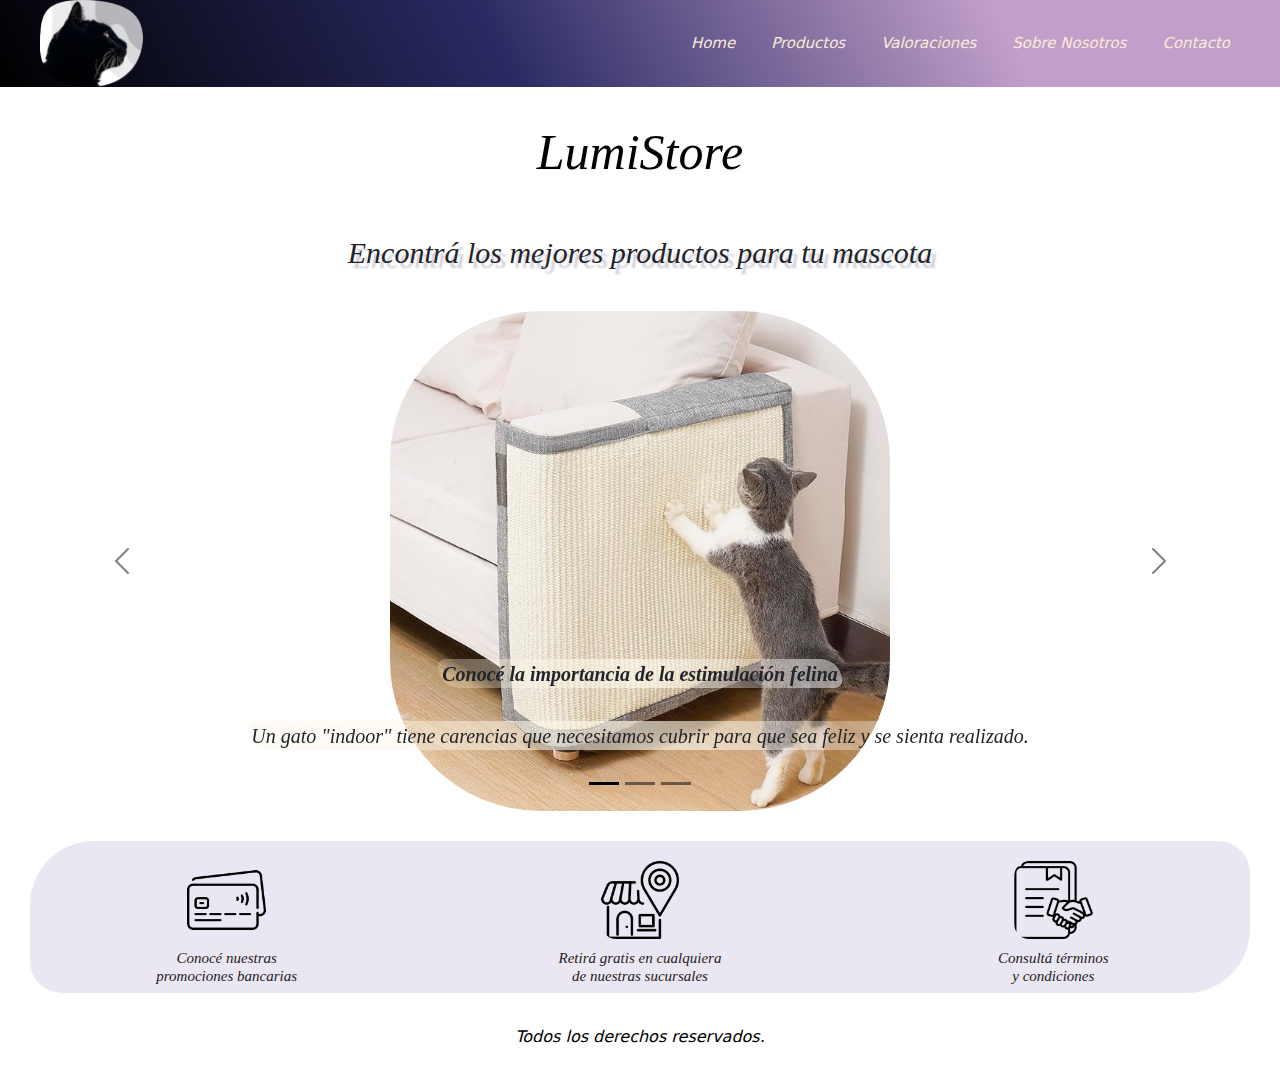
==== commit 49c80bfa: "Incorporé etiqueta meta "description" en los HTML" ====
--- a/index.html
+++ b/index.html
@@ -3,13 +3,15 @@
 <head>
     <meta charset="UTF-8">
     <meta name="viewport" content="width=device-width, initial-scale=1.0">
+    <!-- etiqueta meta para la descripción -->
+    <meta name="description" content="Descubrí nuestra tienda online especializada en productos y accesorios para gatos. Ofrecemos todo lo que necesitás para consentir a tu felino: juguetes, camas, rascadores y mucho más. ¡Comprá fácil y rápido con envío a domicilio!">
     <!--link bt-->
     <link href="https://cdn.jsdelivr.net/npm/bootstrap@5.3.3/dist/css/bootstrap.min.css" rel="stylesheet" integrity="sha384-QWTKZyjpPEjISv5WaRU9OFeRpok6YctnYmDr5pNlyT2bRjXh0JMhjY6hW+ALEwIH" crossorigin="anonymous">
     <!-- link de mi css-->
     <link rel="stylesheet" href="./css/main.css">
     <!-- link de animate.style-->
     <link rel="stylesheet" href="https://cdnjs.cloudflare.com/ajax/libs/animate.css/4.1.1/animate.min.css"/>
-    <title>LumiStore</title>
+    <title>LumiStore🐾| Home</title>
 </head>
 <body>
     <!-- etiqueta para el banner principal -->
@@ -92,15 +94,15 @@
             <div class="promo-envio">
                 <div class="index">
                     <img src="./img/tarjeta-bancaria.png" alt="imagen animada de tarjeta bancaria">
-                    <h5><span>Conocé nuestras </span><span>promociones bancarias</span></h5>
+                    <h4><span>Conocé nuestras </span><span>promociones bancarias</span></h4>
                 </div>
                 <div class="index">
                     <img src="./img/tienda.png" alt="imagen animada tienda de compras">
-                    <h5>Retirá gratis en cualquiera <span>de nuestras sucursales</span></h5>
+                    <h4>Retirá gratis en cualquiera <span>de nuestras sucursales</span></h4>
                 </div>
                 <div class="index">
                     <img src="./img/condiciones.png" alt="imagen animada documento formato papel">
-                    <h5>Consultá términos <span>y condiciones</span></h5>
+                    <h4>Consultá términos <span>y condiciones</span></h4>
                 </div>
             </div>
         </section>
@@ -108,7 +110,7 @@
     </main>   
     <!-- etiqueta para el pie de página -->
     <footer>
-        <p>Todos los derechos reservados.</p>   
+        <p>Todos los derechos reservados.</p>
     </footer>
 </body>
 </html>--- a/css/main.css
+++ b/css/main.css
@@ -84,11 +84,8 @@
   margin-top: 30px;
 }
 main h4 {
-  color: rgb(32, 105, 102);
-  font-size: 15px;
-}
-main h5 {
-  font-size: 10px;
+  color: rgb(29, 33, 33);
+  font-size: 15px;
 }
 
 /*estilos section */
@@ -124,9 +121,10 @@
   justify-content: center;
   align-items: center;
 }
-section .promo-envio h5 span {
+section .promo-envio h4 span {
   display: block;
 }
+
 section .productos {
   display: flex;
   justify-content: space-around;
@@ -145,6 +143,7 @@
 section .productos .item .tres {
   display: none;
 }
+
 section .ofertas {
   display: flex;
   align-items: center;
@@ -186,6 +185,7 @@
   font-size: 15px;
   margin-bottom: 1rem;
 }
+
 section .valoraciones {
   display: flex;
   justify-content: center;
@@ -199,6 +199,7 @@
 section .valoraciones .tres-val {
   display: none;
 }
+
 section .mb-3 {
   margin: 40px;
   text-align: left;
@@ -208,6 +209,7 @@
   background-color: rgb(32, 105, 102);
   border-color: rgb(32, 105, 102);
 }
+
 section .content {
   display: grid;
   grid-template-columns: 1fr;
@@ -223,6 +225,7 @@
 section .img-uno {
   display: none;
 }
+
 section .redes {
   justify-content: center;
   height: auto;
